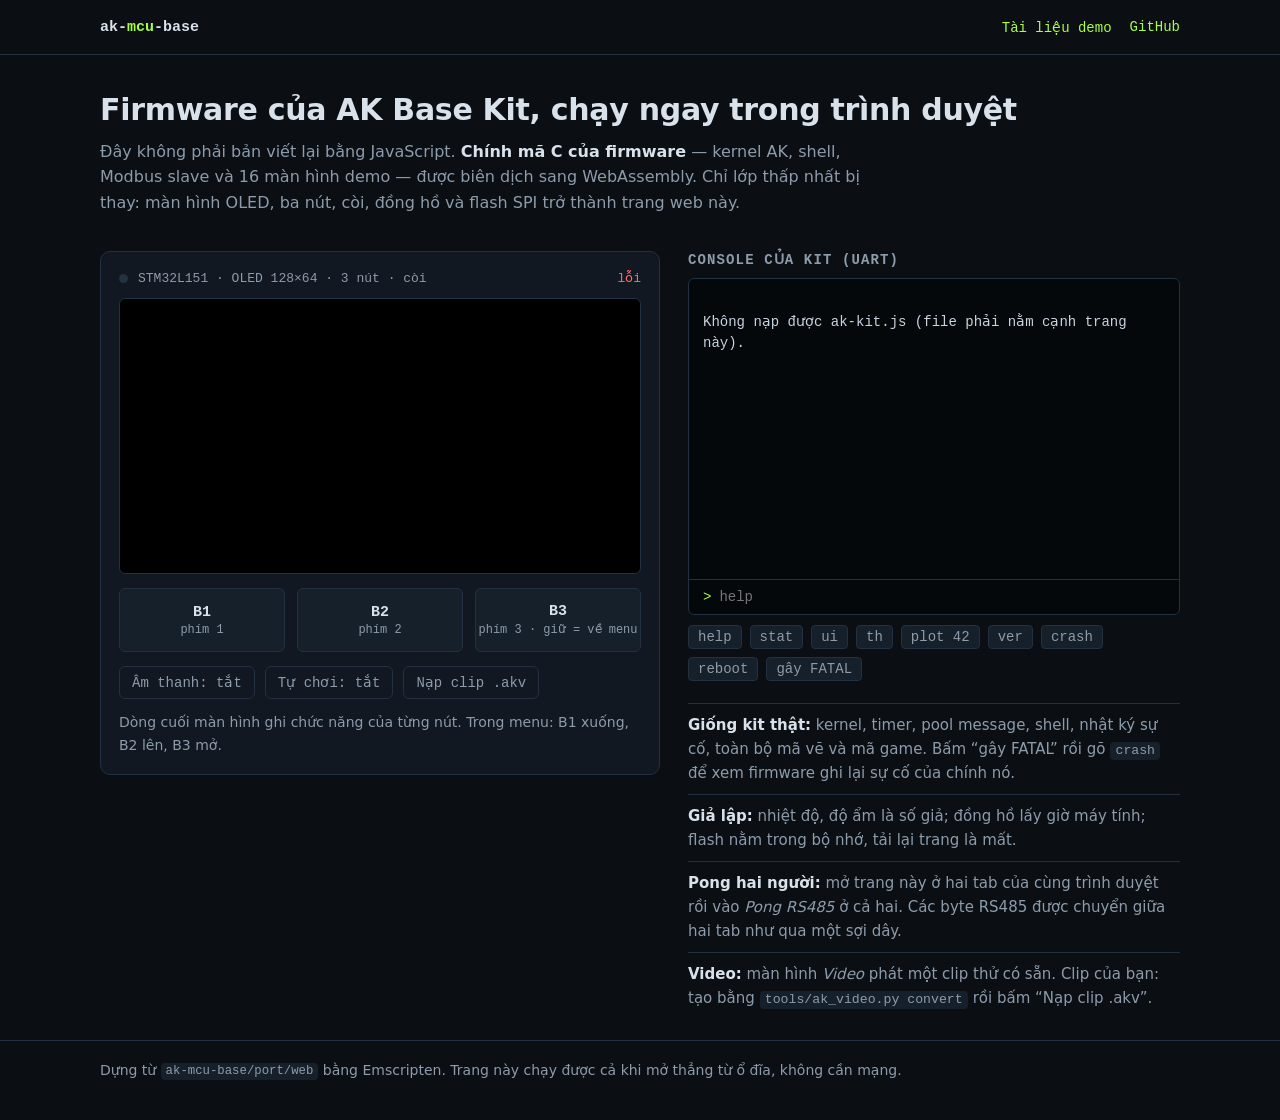
==== ak-mcu-base/port/web/index.html @ 8777810d "ak-mcu-base: bản chạy trên trình duyệt, máy hiện sóng mini, tổng kết 06/10 - port/web: firmware (ker" ====
<!DOCTYPE html>
<html lang="vi">
<head>
<meta charset="utf-8">
<meta name="viewport" content="width=device-width, initial-scale=1">
<title>AK Base Kit — chạy firmware ngay trên trình duyệt</title>
<meta name="description" content="Firmware ak-mcu-base (kernel AK, shell, bộ demo 16 màn hình) biên dịch sang WebAssembly, chạy trong trình duyệt.">
<style>
:root {
  --bg: #0b0f14;
  --surface: #111821;
  --surface-2: #16202b;
  --line: #223041;
  --text: #d9e1ea;
  --muted: #8d9bab;
  --accent: #a8ff3e;
  --accent-dim: rgba(168, 255, 62, 0.12);
  --pixel: #e8f5f5;
  --mono: ui-monospace, "Cascadia Mono", Consolas, SFMono-Regular, Menlo, monospace;
  --sans: system-ui, -apple-system, "Segoe UI", sans-serif;
  --radius: 6px;
}
* { box-sizing: border-box; }
body { margin: 0; background: var(--bg); color: var(--text); font: 16px/1.6 var(--sans); }
a { color: var(--accent); text-decoration: none; }
a:hover { text-decoration: underline; }
code, kbd { font-family: var(--mono); font-size: 0.88em; background: var(--surface-2); padding: 0.1em 0.4em; border-radius: 4px; }
kbd { border: 1px solid var(--line); }
.wrap { max-width: 1120px; margin: 0 auto; padding: 0 20px; }

nav { border-bottom: 1px solid var(--line); }
nav .wrap { display: flex; align-items: center; gap: 20px; height: 54px; }
nav .brand { font: 700 15px var(--mono); color: var(--text); }
nav .brand span { color: var(--accent); }
nav .links { margin-left: auto; display: flex; gap: 18px; font: 500 14px var(--mono); }

header { padding: 36px 0 8px; }
h1 { font: 700 30px/1.25 var(--sans); margin: 0 0 10px; letter-spacing: -0.01em; }
header p { margin: 0; color: var(--muted); max-width: 760px; }
header p strong { color: var(--text); font-weight: 600; }

main { display: grid; grid-template-columns: minmax(0, 560px) minmax(0, 1fr); gap: 28px; padding: 28px 0 20px; align-items: start; }
@media (max-width: 960px) { main { grid-template-columns: 1fr; } }

/* ---------- the kit ---------- */
.kit { background: var(--surface); border: 1px solid var(--line); border-radius: 10px; padding: 18px; }
.kit-top { display: flex; align-items: center; gap: 10px; font: 500 13px var(--mono); color: var(--muted); margin-bottom: 12px; }
.led { width: 9px; height: 9px; border-radius: 50%; background: #24313f; }
.led.on { background: var(--accent); box-shadow: 0 0 8px var(--accent); }
.kit-top .state { margin-left: auto; }
.screen { background: #000; border: 1px solid var(--line); border-radius: var(--radius); padding: 14px; }
canvas { display: block; width: 100%; height: auto; image-rendering: pixelated; image-rendering: crisp-edges; }
.buttons { display: grid; grid-template-columns: repeat(3, 1fr); gap: 12px; margin-top: 14px; }
.buttons button {
  font: 600 15px var(--mono); color: var(--text); background: var(--surface-2);
  border: 1px solid var(--line); border-radius: var(--radius); padding: 14px 0; cursor: pointer;
  touch-action: none; user-select: none; -webkit-user-select: none;
}
.buttons button small { display: block; font-weight: 400; font-size: 12px; color: var(--muted); margin-top: 2px; }
.buttons button.down, .buttons button:active { background: var(--accent-dim); border-color: var(--accent); color: var(--accent); }
.buttons button:focus-visible, .opts button:focus-visible, #cmd:focus-visible { outline: 2px solid var(--accent); outline-offset: 2px; }
.opts { display: flex; flex-wrap: wrap; gap: 10px; margin-top: 14px; }
.opts button, .opts label.file {
  font: 500 14px var(--mono); color: var(--muted); background: transparent;
  border: 1px solid var(--line); border-radius: var(--radius); padding: 7px 12px; cursor: pointer;
}
.opts button[aria-pressed="true"] { color: var(--accent); border-color: var(--accent); background: var(--accent-dim); }
.opts input[type=file] { display: none; }
.hint { color: var(--muted); font-size: 14px; margin: 12px 0 0; }

/* ---------- console ---------- */
.side h2 { font: 600 14px var(--mono); color: var(--muted); text-transform: uppercase; letter-spacing: 0.08em; margin: 0 0 10px; }
.term { background: #05080b; border: 1px solid var(--line); border-radius: var(--radius); }
#out { margin: 0; padding: 12px 14px; height: 300px; overflow-y: auto; font: 14px/1.5 var(--mono); color: #c7d3df; white-space: pre-wrap; word-break: break-word; }
.term form { display: flex; border-top: 1px solid var(--line); }
.term form span { padding: 9px 0 9px 14px; font: 14px var(--mono); color: var(--accent); }
#cmd { flex: 1; min-width: 0; background: transparent; border: 0; color: var(--text); font: 14px var(--mono); padding: 9px 12px 9px 8px; }
.chips { display: flex; flex-wrap: wrap; gap: 8px; margin: 10px 0 0; }
.chips button { font: 14px var(--mono); color: var(--muted); background: var(--surface-2); border: 1px solid var(--line); border-radius: 4px; padding: 3px 9px; cursor: pointer; }
.chips button:hover { color: var(--accent); border-color: var(--accent); }

.notes { margin: 22px 0 0; padding: 0; list-style: none; font-size: 15px; }
.notes li { padding: 9px 0; border-top: 1px solid var(--line); color: var(--muted); }
.notes li b { color: var(--text); font-weight: 600; }
footer { border-top: 1px solid var(--line); padding: 18px 0 40px; color: var(--muted); font-size: 14px; }
.error { color: #ff6b6b; }
</style>
</head>
<body>

<nav>
  <div class="wrap">
    <a class="brand" href="../">ak-<span>mcu</span>-base</a>
    <div class="links">
      <a href="https://github.com/hohoanganh/ak-base-kit-pio/blob/main/ak-mcu-base/docs/demo-kit.md">Tài liệu demo</a>
      <a href="https://github.com/hohoanganh/ak-base-kit-pio">GitHub</a>
    </div>
  </div>
</nav>

<div class="wrap">
  <header>
    <h1>Firmware của AK Base Kit, chạy ngay trong trình duyệt</h1>
    <p>Đây không phải bản viết lại bằng JavaScript. <strong>Chính mã C của firmware</strong> — kernel AK, shell,
    Modbus slave và 16 màn hình demo — được biên dịch sang WebAssembly. Chỉ lớp thấp nhất bị thay: màn hình OLED,
    ba nút, còi, đồng hồ và flash SPI trở thành trang web này.</p>
  </header>

  <main>
    <section class="kit" aria-label="AK Base Kit">
      <div class="kit-top">
        <span class="led" id="led" title="LED nhịp tim của firmware"></span>
        <span>STM32L151 · OLED 128×64 · 3 nút · còi</span>
        <span class="state" id="state">đang nạp…</span>
      </div>
      <div class="screen"><canvas id="lcd" width="128" height="64" aria-label="Màn hình của kit"></canvas></div>
      <div class="buttons">
        <button type="button" data-btn="1">B1<small>phím 1</small></button>
        <button type="button" data-btn="2">B2<small>phím 2</small></button>
        <button type="button" data-btn="4">B3<small>phím 3 · giữ = về menu</small></button>
      </div>
      <div class="opts">
        <button type="button" id="sound" aria-pressed="false">Âm thanh: tắt</button>
        <button type="button" id="auto" aria-pressed="false">Tự chơi: tắt</button>
        <label class="file">Nạp clip .akv<input type="file" id="clip" accept=".akv"></label>
      </div>
      <p class="hint">Dòng cuối màn hình ghi chức năng của từng nút. Trong menu: B1 xuống, B2 lên, B3 mở.</p>
    </section>

    <section class="side">
      <h2>Console của kit (UART)</h2>
      <div class="term">
        <pre id="out" aria-live="off"></pre>
        <form id="form" autocomplete="off">
          <span>&gt;</span>
          <input id="cmd" type="text" spellcheck="false" autocapitalize="off" aria-label="Lệnh shell" placeholder="help">
        </form>
      </div>
      <div class="chips" id="chips">
        <button type="button">help</button><button type="button">stat</button><button type="button">ui</button>
        <button type="button">th</button><button type="button">plot 42</button><button type="button">ver</button><button type="button">crash</button>
        <button type="button">reboot</button><button type="button" data-own="1">gây FATAL</button>
      </div>

      <ul class="notes">
        <li><b>Giống kit thật:</b> kernel, timer, pool message, shell, nhật ký sự cố, toàn bộ mã vẽ và mã game.
          Bấm “gây FATAL” rồi gõ <code>crash</code> để xem firmware ghi lại sự cố của chính nó.</li>
        <li><b>Giả lập:</b> nhiệt độ, độ ẩm là số giả; đồng hồ lấy giờ máy tính; flash nằm trong bộ nhớ, tải lại trang là mất.</li>
        <li><b>Pong hai người:</b> mở trang này ở hai tab của cùng trình duyệt rồi vào <em>Pong RS485</em> ở cả hai.
          Các byte RS485 được chuyển giữa hai tab như qua một sợi dây.</li>
        <li><b>Video:</b> màn hình <em>Video</em> phát một clip thử có sẵn. Clip của bạn: tạo bằng
          <code>tools/ak_video.py convert</code> rồi bấm “Nạp clip .akv”.</li>
      </ul>
    </section>
  </main>
</div>

<footer>
  <div class="wrap">Dựng từ <code>ak-mcu-base/port/web</code> bằng Emscripten. Trang này chạy được cả khi mở thẳng từ ổ đĩa, không cần mạng.</div>
</footer>

<script src="ak-kit.js"></script>
<script>
(function () {
  "use strict";
  var W = 128, H = 64, TICK_MS = 10;
  var out = document.getElementById("out");
  var state = document.getElementById("state");
  var canvas = document.getElementById("lcd");
  var ctx = canvas.getContext("2d");
  var image = ctx.createImageData(W, H);
  var kit = null, panel = 0, io = 0;
  var mask = 0, last = 0, lastPanel = new Uint8Array(W * 8);
  var audio = null, osc = null, gain = null, soundOn = false, lastHz = -1;
  var wire = ("BroadcastChannel" in window) ? new BroadcastChannel("ak-kit-rs485") : null;
  var pendingRx = [], timer = 0;

  function fail(msg) {
    state.textContent = "lỗi";
    state.className = "state error";
    out.textContent += "\n" + msg + "\n";
  }

  if (typeof AkKit !== "function") {
    fail("Không nạp được ak-kit.js (file phải nằm cạnh trang này).");
    return;
  }

  function print(text) {
    var stick = out.scrollTop + out.clientHeight >= out.scrollHeight - 4;
    out.textContent += text;
    if (out.textContent.length > 20000) {
      out.textContent = out.textContent.slice(-15000);
    }
    if (stick) {
      out.scrollTop = out.scrollHeight;
    }
  }

  function send(line) {
    var bytes = new TextEncoder().encode(line + "\r");
    kit.HEAPU8.set(bytes.subarray(0, 4096), io);
    kit._web_console_in(Math.min(bytes.length, 4096));
  }

  function draw() {
    var mem = kit.HEAPU8, changed = false, i;
    for (i = 0; i < W * 8; i++) {
      if (mem[panel + i] !== lastPanel[i]) { changed = true; break; }
    }
    if (!changed) { return; }
    lastPanel.set(mem.subarray(panel, panel + W * 8));
    for (var y = 0; y < H; y++) {
      var row = (y >> 3) * W, bit = 1 << (y & 7);
      for (var x = 0; x < W; x++) {
        var on = lastPanel[row + x] & bit, p = (y * W + x) * 4;
        image.data[p] = on ? 232 : 0;
        image.data[p + 1] = on ? 245 : 0;
        image.data[p + 2] = on ? 245 : 0;
        image.data[p + 3] = 255;
      }
    }
    ctx.putImageData(image, 0, 0);
  }

  function buzzer() {
    var hz = kit._web_buzzer();
    if (hz === lastHz || !soundOn || !audio) { return; }
    lastHz = hz;
    if (hz >= 20) {
      osc.frequency.setValueAtTime(hz, audio.currentTime);
      gain.gain.setValueAtTime(0.04, audio.currentTime);
    } else {
      gain.gain.setValueAtTime(0, audio.currentTime);
    }
  }

  function tick() {
    var now = performance.now();
    var dt = Math.min(200, Math.max(0, Math.round(now - last)));
    var n;
    if (dt < 1) { return; }
    last += dt;
    if (now - last > 400) { last = now; }       /* the tab slept: do not replay the gap */
    while (pendingRx.length) {
      var chunk = pendingRx.shift();
      kit.HEAPU8.set(chunk.subarray(0, 4096), io);
      kit._web_rs485_in(Math.min(chunk.length, 4096));
    }
    kit._web_buttons(mask);
    try {
      kit._web_tick(dt);
    } catch (err) {
      clearInterval(timer);
      fail("Firmware dừng vì lỗi WebAssembly: " + err + ". Tải lại trang để chạy lại.");
      return;
    }
    n = kit._web_console_out();
    if (n) { print(new TextDecoder().decode(kit.HEAPU8.subarray(io, io + n)).replace(/\r/g, "")); }
    n = kit._web_rs485_out();
    if (n && wire) { wire.postMessage(kit.HEAPU8.slice(io, io + n)); }
    draw();
    buzzer();
    document.getElementById("led").className = kit._web_led() ? "led on" : "led";
    setToggle("auto", "Tự chơi", !!kit._web_autoplay_state());
  }

  function setToggle(id, label, on) {
    var b = document.getElementById(id);
    if ((b.getAttribute("aria-pressed") === "true") !== on) {
      b.setAttribute("aria-pressed", on ? "true" : "false");
      b.textContent = label + ": " + (on ? "bật" : "tắt");
    }
  }

  /* ---- buttons: pointer and keyboard both just set the mask the firmware polls ---- */
  var MIN_PRESS_MS = 70, downAt = {};
  function press(bit, down, late) {
    /* the firmware debounces its buttons: a tap shorter than that would be lost */
    if (down) {
      downAt[bit] = performance.now();
    } else if (!late && performance.now() - (downAt[bit] || 0) < MIN_PRESS_MS) {
      setTimeout(function () { press(bit, false, true); }, MIN_PRESS_MS);
      return;
    }
    mask = down ? (mask | bit) : (mask & ~bit);
    var b = document.querySelector('.buttons button[data-btn="' + bit + '"]');
    if (b) { b.classList.toggle("down", down); }
  }
  Array.prototype.forEach.call(document.querySelectorAll(".buttons button"), function (b) {
    var bit = parseInt(b.getAttribute("data-btn"), 10);
    b.addEventListener("pointerdown", function (e) { e.preventDefault(); b.setPointerCapture(e.pointerId); press(bit, true); });
    b.addEventListener("pointerup", function () { press(bit, false); });
    b.addEventListener("pointercancel", function () { press(bit, false); });
    b.addEventListener("keydown", function (e) { if (e.key === " " || e.key === "Enter") { e.preventDefault(); press(bit, true); } });
    b.addEventListener("keyup", function (e) { if (e.key === " " || e.key === "Enter") { press(bit, false); } });
  });
  var keys = { "1": 1, "2": 2, "3": 4 };
  document.addEventListener("keydown", function (e) {
    if (e.target === document.getElementById("cmd") || e.repeat || e.ctrlKey || e.metaKey || e.altKey) { return; }
    if (keys[e.key]) { press(keys[e.key], true); e.preventDefault(); }
  });
  document.addEventListener("keyup", function (e) {
    if (keys[e.key]) { press(keys[e.key], false); }
  });
  window.addEventListener("blur", function () { press(1, false); press(2, false); press(4, false); });

  /* ---- options ---- */
  document.getElementById("sound").addEventListener("click", function () {
    soundOn = !soundOn;
    if (soundOn && !audio) {
      var AC = window.AudioContext || window.webkitAudioContext;
      if (!AC) { soundOn = false; return; }
      audio = new AC();
      osc = audio.createOscillator();
      gain = audio.createGain();
      osc.type = "square";
      gain.gain.value = 0;
      osc.connect(gain);
      gain.connect(audio.destination);
      osc.start();
    }
    if (audio) {
      if (soundOn) { audio.resume(); } else { gain.gain.setValueAtTime(0, audio.currentTime); }
    }
    lastHz = -1;
    setToggle("sound", "Âm thanh", soundOn);
  });
  document.getElementById("auto").addEventListener("click", function () {
    if (kit) { kit._web_autoplay(kit._web_autoplay_state() ? 0 : 1); }
  });
  document.getElementById("clip").addEventListener("change", function (e) {
    var f = e.target.files[0];
    if (!f || !kit) { return; }
    f.arrayBuffer().then(function (buf) {
      var data = new Uint8Array(buf), size = kit._web_store_size();
      if (data.length < 16 || String.fromCharCode(data[0], data[1], data[2], data[3]) !== "AKV1") {
        print("\n[web] " + f.name + " không phải file .akv\n");
      } else if (data.length > size) {
        print("\n[web] clip " + data.length + " byte, kho chỉ chứa " + size + " byte\n");
      } else {
        kit.HEAPU8.set(data, kit._web_store());
        print("\n[web] đã nạp " + f.name + " (" + data.length + " byte). Mở lại màn hình Video để phát.\n");
      }
    });
    e.target.value = "";
  });

  /* ---- console ---- */
  document.getElementById("form").addEventListener("submit", function (e) {
    var input = document.getElementById("cmd");
    e.preventDefault();
    if (kit) { send(input.value); }
    input.value = "";
  });
  document.getElementById("chips").addEventListener("click", function (e) {
    if (e.target.tagName !== "BUTTON" || !kit) { return; }
    if (e.target.getAttribute("data-own")) { kit._web_test_fatal(); } else { send(e.target.textContent); }
  });

  if (wire) {
    wire.onmessage = function (e) { pendingRx.push(new Uint8Array(e.data)); };
  }

  AkKit().then(function (m) {
    kit = m;
    panel = kit._web_panel();
    io = kit._web_io();
    last = performance.now();
    state.textContent = "đang chạy";
    window.akKit = kit;
    timer = setInterval(tick, TICK_MS);
  }).catch(function (err) {
    fail("Không khởi động được WebAssembly: " + err);
  });
}());
</script>
</body>
</html>
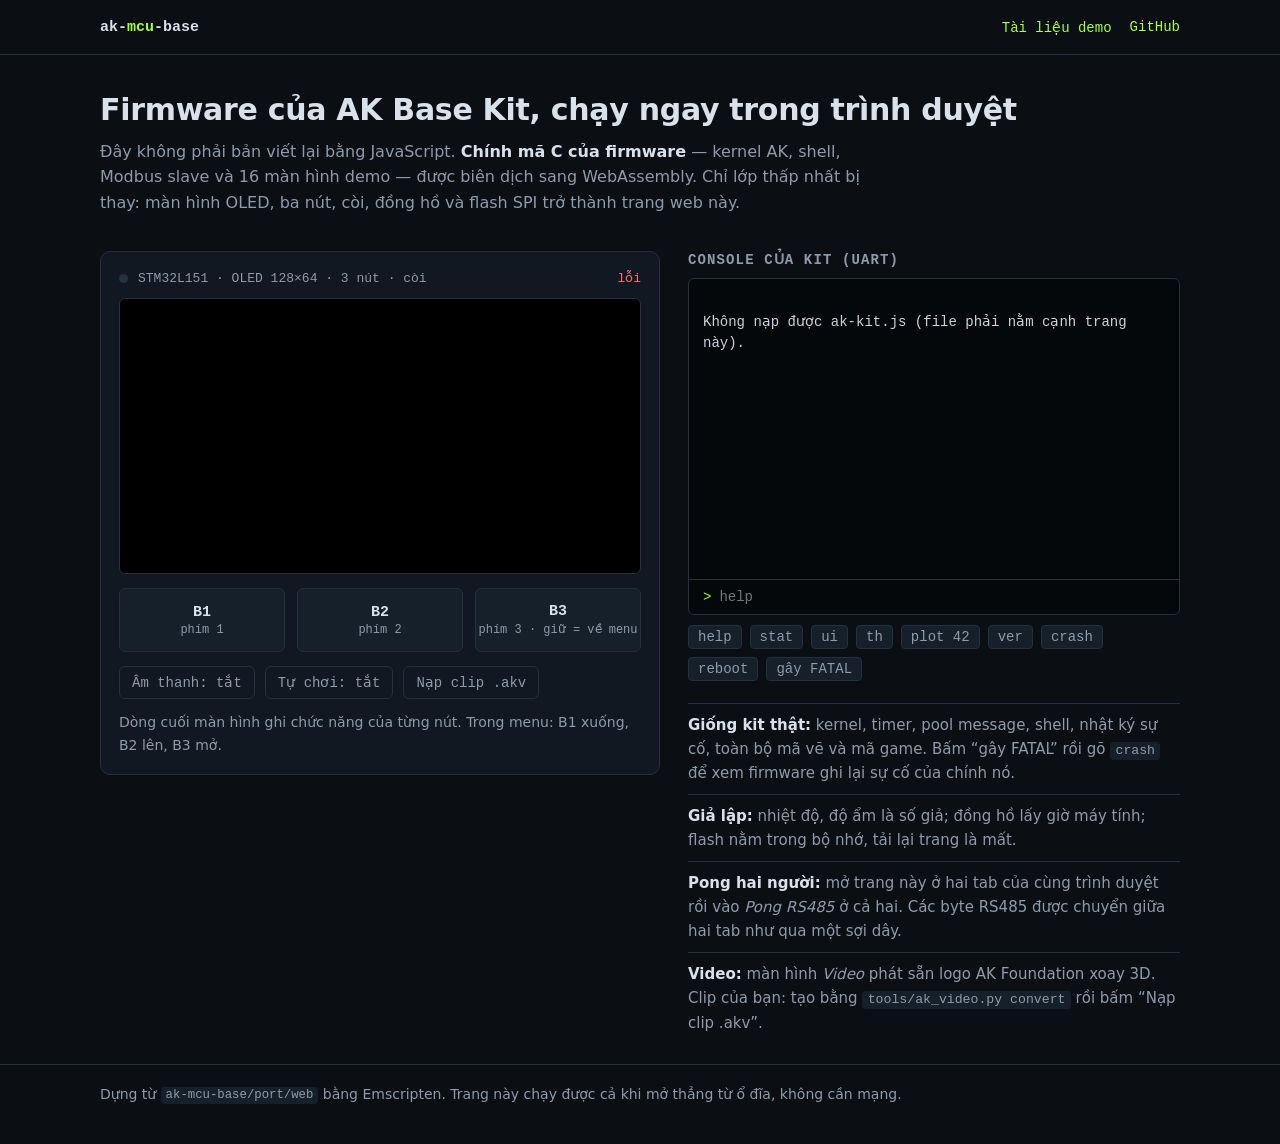
==== commit eccc704f: "ak-mcu-base: clip mẫu là logo AK Foundation xoay 3D, tools/spin_clip.py - tools/spin_clip.py: ảnh lo" ====
--- a/ak-mcu-base/port/web/index.html
+++ b/ak-mcu-base/port/web/index.html
@@ -148,7 +148,7 @@
         <li><b>Giả lập:</b> nhiệt độ, độ ẩm là số giả; đồng hồ lấy giờ máy tính; flash nằm trong bộ nhớ, tải lại trang là mất.</li>
         <li><b>Pong hai người:</b> mở trang này ở hai tab của cùng trình duyệt rồi vào <em>Pong RS485</em> ở cả hai.
           Các byte RS485 được chuyển giữa hai tab như qua một sợi dây.</li>
-        <li><b>Video:</b> màn hình <em>Video</em> phát một clip thử có sẵn. Clip của bạn: tạo bằng
+        <li><b>Video:</b> màn hình <em>Video</em> phát sẵn logo AK Foundation xoay 3D. Clip của bạn: tạo bằng
           <code>tools/ak_video.py convert</code> rồi bấm “Nạp clip .akv”.</li>
       </ul>
     </section>
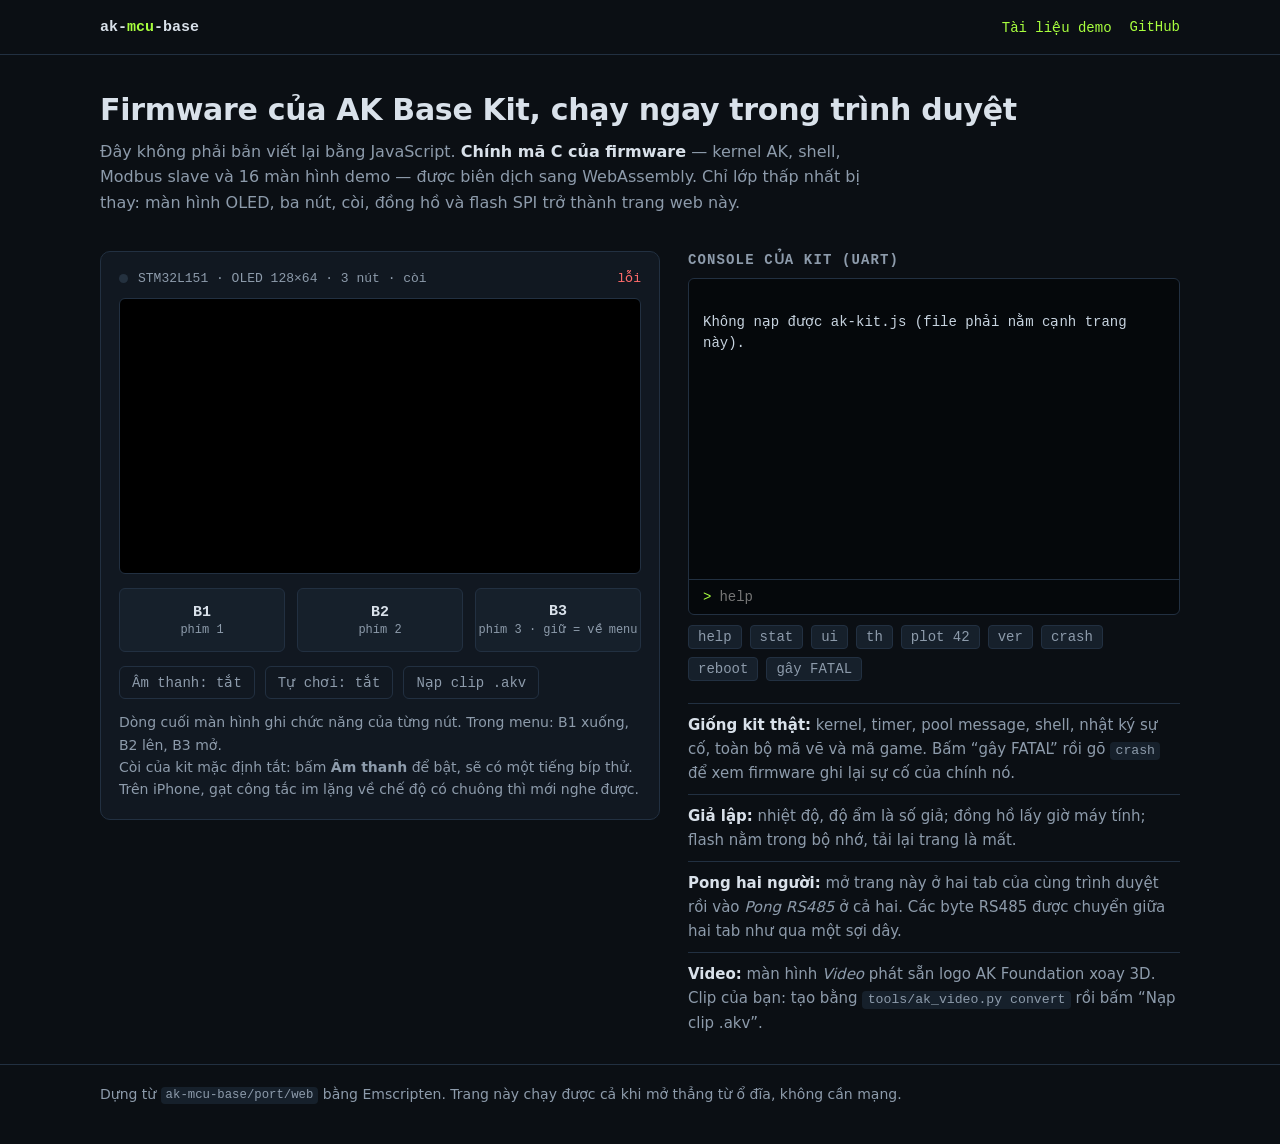
==== commit d501fa0f: "play: âm thanh to hơn, bíp thử khi bật, đánh thức audio trên điện thoại Co-Authored-By: Claude Opus " ====
--- a/ak-mcu-base/port/web/index.html
+++ b/ak-mcu-base/port/web/index.html
@@ -120,11 +120,13 @@
         <button type="button" data-btn="4">B3<small>phím 3 · giữ = về menu</small></button>
       </div>
       <div class="opts">
-        <button type="button" id="sound" aria-pressed="false">Âm thanh: tắt</button>
+        <button type="button" id="sound" aria-pressed="false" title="Bật để nghe còi của kit; khi bật sẽ có một tiếng bíp thử">Âm thanh: tắt</button>
         <button type="button" id="auto" aria-pressed="false">Tự chơi: tắt</button>
         <label class="file">Nạp clip .akv<input type="file" id="clip" accept=".akv"></label>
       </div>
-      <p class="hint">Dòng cuối màn hình ghi chức năng của từng nút. Trong menu: B1 xuống, B2 lên, B3 mở.</p>
+      <p class="hint">Dòng cuối màn hình ghi chức năng của từng nút. Trong menu: B1 xuống, B2 lên, B3 mở.<br>
+      Còi của kit mặc định tắt: bấm <b>Âm thanh</b> để bật, sẽ có một tiếng bíp thử. Trên iPhone, gạt công tắc im lặng
+      về chế độ có chuông thì mới nghe được.</p>
     </section>
 
     <section class="side">
@@ -171,7 +173,8 @@
   var image = ctx.createImageData(W, H);
   var kit = null, panel = 0, io = 0;
   var mask = 0, last = 0, lastPanel = new Uint8Array(W * 8);
-  var audio = null, osc = null, gain = null, soundOn = false, lastHz = -1;
+  var audio = null, osc = null, gain = null, soundOn = false, lastHz = -1, testUntil = 0;
+  var VOLUME = 0.2;
   var wire = ("BroadcastChannel" in window) ? new BroadcastChannel("ak-kit-rs485") : null;
   var pendingRx = [], timer = 0;
 
@@ -225,11 +228,12 @@
 
   function buzzer() {
     var hz = kit._web_buzzer();
+    if (performance.now() < testUntil) { return; }      /* the test beep is sounding */
     if (hz === lastHz || !soundOn || !audio) { return; }
     lastHz = hz;
     if (hz >= 20) {
       osc.frequency.setValueAtTime(hz, audio.currentTime);
-      gain.gain.setValueAtTime(0.04, audio.currentTime);
+      gain.gain.setValueAtTime(VOLUME, audio.currentTime);
     } else {
       gain.gain.setValueAtTime(0, audio.currentTime);
     }
@@ -276,6 +280,7 @@
   /* ---- buttons: pointer and keyboard both just set the mask the firmware polls ---- */
   var MIN_PRESS_MS = 70, downAt = {};
   function press(bit, down, late) {
+    if (down && soundOn && audio && audio.state !== "running") { audio.resume(); }
     /* the firmware debounces its buttons: a tap shorter than that would be lost */
     if (down) {
       downAt[bit] = performance.now();
@@ -321,7 +326,18 @@
       osc.start();
     }
     if (audio) {
-      if (soundOn) { audio.resume(); } else { gain.gain.setValueAtTime(0, audio.currentTime); }
+      if (soundOn) {
+        /* a short beep right away: the listener knows at once whether sound gets through
+         * (phone volume, silent switch) without having to find a screen that makes noise */
+        audio.resume();
+        osc.frequency.setValueAtTime(1760, audio.currentTime);
+        gain.gain.setValueAtTime(VOLUME, audio.currentTime);
+        gain.gain.setValueAtTime(0, audio.currentTime + 0.15);
+        testUntil = performance.now() + 200;
+      } else {
+        gain.gain.cancelScheduledValues(audio.currentTime);
+        gain.gain.setValueAtTime(0, audio.currentTime);
+      }
     }
     lastHz = -1;
     setToggle("sound", "Âm thanh", soundOn);
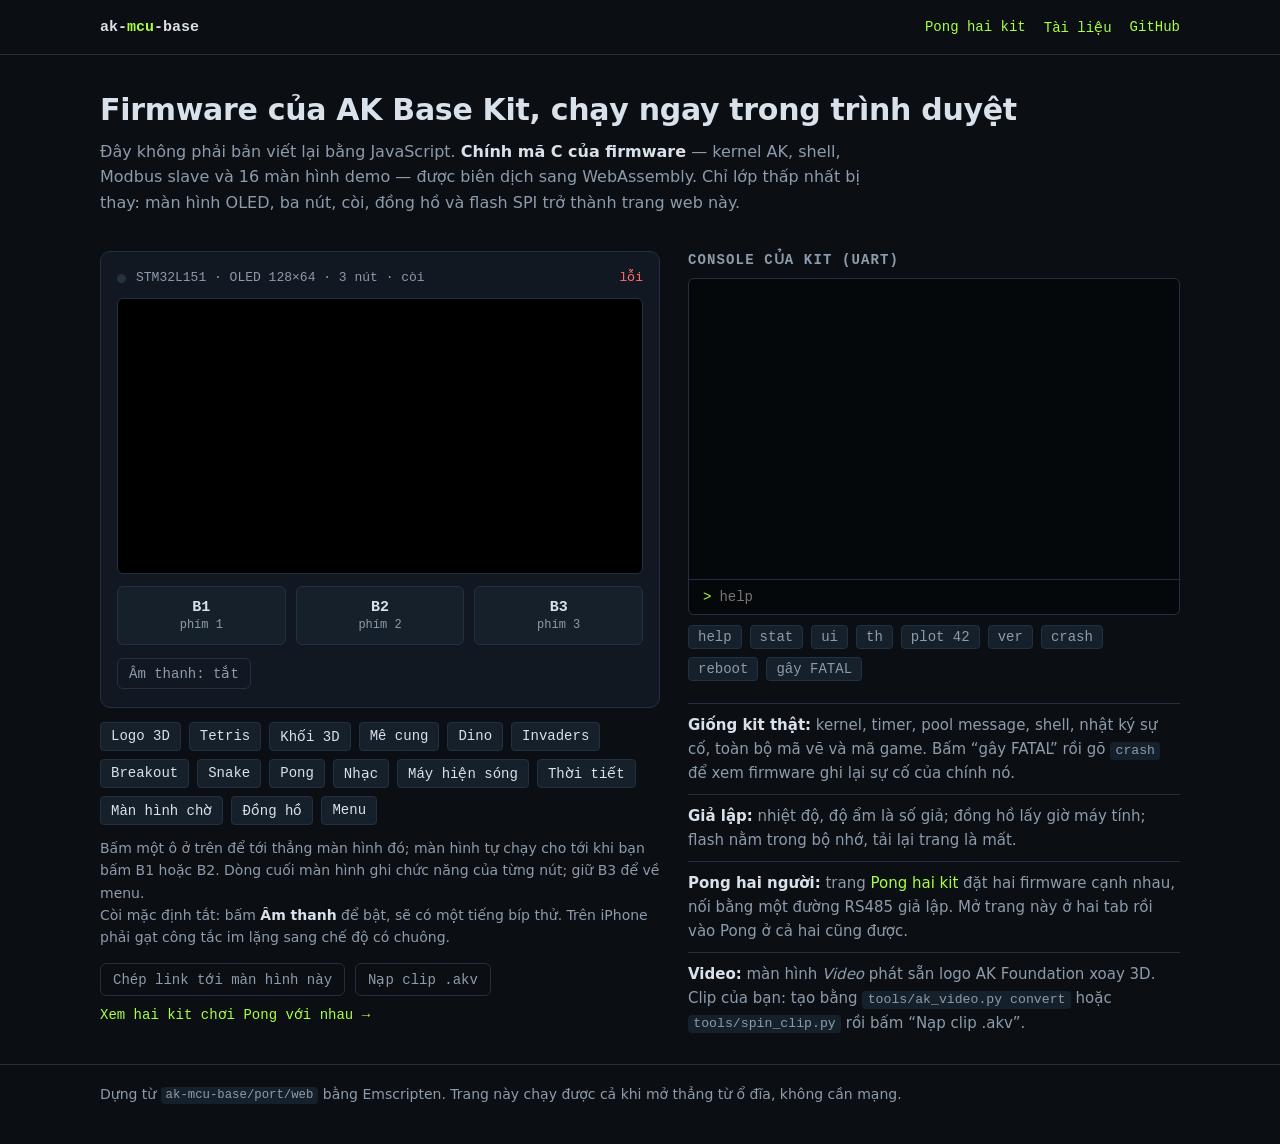
==== commit 02fd353c: "Trang chạy thử sống ngay khi mở, hai kit chơi Pong, README mới, bản tiếng Anh - demo: lệnh shell "ui" ====
--- a/ak-mcu-base/port/web/index.html
+++ b/ak-mcu-base/port/web/index.html
@@ -5,86 +5,11 @@
 <meta name="viewport" content="width=device-width, initial-scale=1">
 <title>AK Base Kit — chạy firmware ngay trên trình duyệt</title>
 <meta name="description" content="Firmware ak-mcu-base (kernel AK, shell, bộ demo 16 màn hình) biên dịch sang WebAssembly, chạy trong trình duyệt.">
-<style>
-:root {
-  --bg: #0b0f14;
-  --surface: #111821;
-  --surface-2: #16202b;
-  --line: #223041;
-  --text: #d9e1ea;
-  --muted: #8d9bab;
-  --accent: #a8ff3e;
-  --accent-dim: rgba(168, 255, 62, 0.12);
-  --pixel: #e8f5f5;
-  --mono: ui-monospace, "Cascadia Mono", Consolas, SFMono-Regular, Menlo, monospace;
-  --sans: system-ui, -apple-system, "Segoe UI", sans-serif;
-  --radius: 6px;
-}
-* { box-sizing: border-box; }
-body { margin: 0; background: var(--bg); color: var(--text); font: 16px/1.6 var(--sans); }
-a { color: var(--accent); text-decoration: none; }
-a:hover { text-decoration: underline; }
-code, kbd { font-family: var(--mono); font-size: 0.88em; background: var(--surface-2); padding: 0.1em 0.4em; border-radius: 4px; }
-kbd { border: 1px solid var(--line); }
-.wrap { max-width: 1120px; margin: 0 auto; padding: 0 20px; }
-
-nav { border-bottom: 1px solid var(--line); }
-nav .wrap { display: flex; align-items: center; gap: 20px; height: 54px; }
-nav .brand { font: 700 15px var(--mono); color: var(--text); }
-nav .brand span { color: var(--accent); }
-nav .links { margin-left: auto; display: flex; gap: 18px; font: 500 14px var(--mono); }
-
-header { padding: 36px 0 8px; }
-h1 { font: 700 30px/1.25 var(--sans); margin: 0 0 10px; letter-spacing: -0.01em; }
-header p { margin: 0; color: var(--muted); max-width: 760px; }
-header p strong { color: var(--text); font-weight: 600; }
-
-main { display: grid; grid-template-columns: minmax(0, 560px) minmax(0, 1fr); gap: 28px; padding: 28px 0 20px; align-items: start; }
-@media (max-width: 960px) { main { grid-template-columns: 1fr; } }
-
-/* ---------- the kit ---------- */
-.kit { background: var(--surface); border: 1px solid var(--line); border-radius: 10px; padding: 18px; }
-.kit-top { display: flex; align-items: center; gap: 10px; font: 500 13px var(--mono); color: var(--muted); margin-bottom: 12px; }
-.led { width: 9px; height: 9px; border-radius: 50%; background: #24313f; }
-.led.on { background: var(--accent); box-shadow: 0 0 8px var(--accent); }
-.kit-top .state { margin-left: auto; }
-.screen { background: #000; border: 1px solid var(--line); border-radius: var(--radius); padding: 14px; }
-canvas { display: block; width: 100%; height: auto; image-rendering: pixelated; image-rendering: crisp-edges; }
-.buttons { display: grid; grid-template-columns: repeat(3, 1fr); gap: 12px; margin-top: 14px; }
-.buttons button {
-  font: 600 15px var(--mono); color: var(--text); background: var(--surface-2);
-  border: 1px solid var(--line); border-radius: var(--radius); padding: 14px 0; cursor: pointer;
-  touch-action: none; user-select: none; -webkit-user-select: none;
-}
-.buttons button small { display: block; font-weight: 400; font-size: 12px; color: var(--muted); margin-top: 2px; }
-.buttons button.down, .buttons button:active { background: var(--accent-dim); border-color: var(--accent); color: var(--accent); }
-.buttons button:focus-visible, .opts button:focus-visible, #cmd:focus-visible { outline: 2px solid var(--accent); outline-offset: 2px; }
-.opts { display: flex; flex-wrap: wrap; gap: 10px; margin-top: 14px; }
-.opts button, .opts label.file {
-  font: 500 14px var(--mono); color: var(--muted); background: transparent;
-  border: 1px solid var(--line); border-radius: var(--radius); padding: 7px 12px; cursor: pointer;
-}
-.opts button[aria-pressed="true"] { color: var(--accent); border-color: var(--accent); background: var(--accent-dim); }
-.opts input[type=file] { display: none; }
-.hint { color: var(--muted); font-size: 14px; margin: 12px 0 0; }
-
-/* ---------- console ---------- */
-.side h2 { font: 600 14px var(--mono); color: var(--muted); text-transform: uppercase; letter-spacing: 0.08em; margin: 0 0 10px; }
-.term { background: #05080b; border: 1px solid var(--line); border-radius: var(--radius); }
-#out { margin: 0; padding: 12px 14px; height: 300px; overflow-y: auto; font: 14px/1.5 var(--mono); color: #c7d3df; white-space: pre-wrap; word-break: break-word; }
-.term form { display: flex; border-top: 1px solid var(--line); }
-.term form span { padding: 9px 0 9px 14px; font: 14px var(--mono); color: var(--accent); }
-#cmd { flex: 1; min-width: 0; background: transparent; border: 0; color: var(--text); font: 14px var(--mono); padding: 9px 12px 9px 8px; }
-.chips { display: flex; flex-wrap: wrap; gap: 8px; margin: 10px 0 0; }
-.chips button { font: 14px var(--mono); color: var(--muted); background: var(--surface-2); border: 1px solid var(--line); border-radius: 4px; padding: 3px 9px; cursor: pointer; }
-.chips button:hover { color: var(--accent); border-color: var(--accent); }
-
-.notes { margin: 22px 0 0; padding: 0; list-style: none; font-size: 15px; }
-.notes li { padding: 9px 0; border-top: 1px solid var(--line); color: var(--muted); }
-.notes li b { color: var(--text); font-weight: 600; }
-footer { border-top: 1px solid var(--line); padding: 18px 0 40px; color: var(--muted); font-size: 14px; }
-.error { color: #ff6b6b; }
-</style>
+<meta property="og:title" content="AK Base Kit — firmware chạy ngay trên trình duyệt">
+<meta property="og:description" content="Chính mã C của firmware STM32, biên dịch sang WebAssembly: Tetris, 3D, mê cung, Pong qua RS485, shell.">
+<meta property="og:image" content="https://hohoanganh.github.io/ak-base-kit-pio/play/social.png">
+<meta name="twitter:card" content="summary_large_image">
+<link rel="stylesheet" href="page.css">
 </head>
 <body>
 
@@ -92,7 +17,8 @@
   <div class="wrap">
     <a class="brand" href="../">ak-<span>mcu</span>-base</a>
     <div class="links">
-      <a href="https://github.com/hohoanganh/ak-base-kit-pio/blob/main/ak-mcu-base/docs/demo-kit.md">Tài liệu demo</a>
+      <a href="pong.html">Pong hai kit</a>
+      <a href="https://github.com/hohoanganh/ak-base-kit-pio/blob/main/ak-mcu-base/docs/demo-kit.md">Tài liệu</a>
       <a href="https://github.com/hohoanganh/ak-base-kit-pio">GitHub</a>
     </div>
   </div>
@@ -107,26 +33,34 @@
   </header>
 
   <main>
-    <section class="kit" aria-label="AK Base Kit">
-      <div class="kit-top">
-        <span class="led" id="led" title="LED nhịp tim của firmware"></span>
-        <span>STM32L151 · OLED 128×64 · 3 nút · còi</span>
-        <span class="state" id="state">đang nạp…</span>
+    <section aria-label="AK Base Kit">
+      <div id="kit"></div>
+      <div class="shortcuts" id="shortcuts" aria-label="Mở thẳng một màn hình">
+        <button type="button" data-open="video">Logo 3D</button>
+        <button type="button" data-open="tetris">Tetris</button>
+        <button type="button" data-open="3d">Khối 3D</button>
+        <button type="button" data-open="maze">Mê cung</button>
+        <button type="button" data-open="dino">Dino</button>
+        <button type="button" data-open="invaders">Invaders</button>
+        <button type="button" data-open="breakout">Breakout</button>
+        <button type="button" data-open="snake">Snake</button>
+        <button type="button" data-open="pong">Pong</button>
+        <button type="button" data-open="jukebox">Nhạc</button>
+        <button type="button" data-open="scope">Máy hiện sóng</button>
+        <button type="button" data-open="weather">Thời tiết</button>
+        <button type="button" data-open="saver">Màn hình chờ</button>
+        <button type="button" data-open="clock">Đồng hồ</button>
+        <button type="button" data-open="menu">Menu</button>
       </div>
-      <div class="screen"><canvas id="lcd" width="128" height="64" aria-label="Màn hình của kit"></canvas></div>
-      <div class="buttons">
-        <button type="button" data-btn="1">B1<small>phím 1</small></button>
-        <button type="button" data-btn="2">B2<small>phím 2</small></button>
-        <button type="button" data-btn="4">B3<small>phím 3 · giữ = về menu</small></button>
+      <p class="hint">Bấm một ô ở trên để tới thẳng màn hình đó; màn hình tự chạy cho tới khi bạn bấm B1 hoặc B2.
+        Dòng cuối màn hình ghi chức năng của từng nút; giữ B3 để về menu.<br>
+        Còi mặc định tắt: bấm <b>Âm thanh</b> để bật, sẽ có một tiếng bíp thử. Trên iPhone phải gạt công tắc im lặng
+        sang chế độ có chuông.</p>
+      <div class="opts">
+        <button type="button" id="share">Chép link tới màn hình này</button>
+        <label class="file">Nạp clip .akv<input type="file" id="clip" accept=".akv"></label>
+        <a class="btn-link" href="pong.html">Xem hai kit chơi Pong với nhau →</a>
       </div>
-      <div class="opts">
-        <button type="button" id="sound" aria-pressed="false" title="Bật để nghe còi của kit; khi bật sẽ có một tiếng bíp thử">Âm thanh: tắt</button>
-        <button type="button" id="auto" aria-pressed="false">Tự chơi: tắt</button>
-        <label class="file">Nạp clip .akv<input type="file" id="clip" accept=".akv"></label>
-      </div>
-      <p class="hint">Dòng cuối màn hình ghi chức năng của từng nút. Trong menu: B1 xuống, B2 lên, B3 mở.<br>
-      Còi của kit mặc định tắt: bấm <b>Âm thanh</b> để bật, sẽ có một tiếng bíp thử. Trên iPhone, gạt công tắc im lặng
-      về chế độ có chuông thì mới nghe được.</p>
     </section>
 
     <section class="side">
@@ -140,18 +74,19 @@
       </div>
       <div class="chips" id="chips">
         <button type="button">help</button><button type="button">stat</button><button type="button">ui</button>
-        <button type="button">th</button><button type="button">plot 42</button><button type="button">ver</button><button type="button">crash</button>
-        <button type="button">reboot</button><button type="button" data-own="1">gây FATAL</button>
+        <button type="button">th</button><button type="button">plot 42</button><button type="button">ver</button>
+        <button type="button">crash</button><button type="button">reboot</button>
+        <button type="button" data-own="1">gây FATAL</button>
       </div>
 
       <ul class="notes">
         <li><b>Giống kit thật:</b> kernel, timer, pool message, shell, nhật ký sự cố, toàn bộ mã vẽ và mã game.
           Bấm “gây FATAL” rồi gõ <code>crash</code> để xem firmware ghi lại sự cố của chính nó.</li>
         <li><b>Giả lập:</b> nhiệt độ, độ ẩm là số giả; đồng hồ lấy giờ máy tính; flash nằm trong bộ nhớ, tải lại trang là mất.</li>
-        <li><b>Pong hai người:</b> mở trang này ở hai tab của cùng trình duyệt rồi vào <em>Pong RS485</em> ở cả hai.
-          Các byte RS485 được chuyển giữa hai tab như qua một sợi dây.</li>
+        <li><b>Pong hai người:</b> trang <a href="pong.html">Pong hai kit</a> đặt hai firmware cạnh nhau, nối bằng một
+          đường RS485 giả lập. Mở trang này ở hai tab rồi vào Pong ở cả hai cũng được.</li>
         <li><b>Video:</b> màn hình <em>Video</em> phát sẵn logo AK Foundation xoay 3D. Clip của bạn: tạo bằng
-          <code>tools/ak_video.py convert</code> rồi bấm “Nạp clip .akv”.</li>
+          <code>tools/ak_video.py convert</code> hoặc <code>tools/spin_clip.py</code> rồi bấm “Nạp clip .akv”.</li>
       </ul>
     </section>
   </main>
@@ -162,233 +97,84 @@
 </footer>
 
 <script src="ak-kit.js"></script>
+<script src="kit-ui.js"></script>
 <script>
 (function () {
   "use strict";
-  var W = 128, H = 64, TICK_MS = 10;
   var out = document.getElementById("out");
-  var state = document.getElementById("state");
-  var canvas = document.getElementById("lcd");
-  var ctx = canvas.getContext("2d");
-  var image = ctx.createImageData(W, H);
-  var kit = null, panel = 0, io = 0;
-  var mask = 0, last = 0, lastPanel = new Uint8Array(W * 8);
-  var audio = null, osc = null, gain = null, soundOn = false, lastHz = -1, testUntil = 0;
-  var VOLUME = 0.2;
+  var params = new URLSearchParams(location.search);
+  var current = "";
   var wire = ("BroadcastChannel" in window) ? new BroadcastChannel("ak-kit-rs485") : null;
-  var pendingRx = [], timer = 0;
-
-  function fail(msg) {
-    state.textContent = "lỗi";
-    state.className = "state error";
-    out.textContent += "\n" + msg + "\n";
-  }
-
-  if (typeof AkKit !== "function") {
-    fail("Không nạp được ak-kit.js (file phải nằm cạnh trang này).");
-    return;
-  }
+  /* the first seconds of a visit: the best-looking screens, one after the other */
+  var TOUR = [["video", 7000], ["3d", 6000], ["maze", 8000], ["tetris", 9000], ["dino", 7000],
+              ["scope", 6000], ["invaders", 8000], ["saver", 7000]];
 
   function print(text) {
     var stick = out.scrollTop + out.clientHeight >= out.scrollHeight - 4;
     out.textContent += text;
-    if (out.textContent.length > 20000) {
-      out.textContent = out.textContent.slice(-15000);
-    }
-    if (stick) {
-      out.scrollTop = out.scrollHeight;
-    }
+    if (out.textContent.length > 20000) { out.textContent = out.textContent.slice(-15000); }
+    if (stick) { out.scrollTop = out.scrollHeight; }
   }
 
-  function send(line) {
-    var bytes = new TextEncoder().encode(line + "\r");
-    kit.HEAPU8.set(bytes.subarray(0, 4096), io);
-    kit._web_console_in(Math.min(bytes.length, 4096));
-  }
+  AkKitUI.create(document.getElementById("kit")).then(function (kit) {
+    window.akKit = kit;
+    kit.onConsole = print;
+    if (wire) {
+      kit.onRs485 = function (bytes) { wire.postMessage(bytes); };
+      wire.onmessage = function (e) { kit.rs485In(new Uint8Array(e.data)); };
+    }
 
-  function draw() {
-    var mem = kit.HEAPU8, changed = false, i;
-    for (i = 0; i < W * 8; i++) {
-      if (mem[panel + i] !== lastPanel[i]) { changed = true; break; }
+    function open(name) {
+      kit.stopTour();
+      kit.autoplay(true);
+      if (kit.open(name)) { current = name; }
     }
-    if (!changed) { return; }
-    lastPanel.set(mem.subarray(panel, panel + W * 8));
-    for (var y = 0; y < H; y++) {
-      var row = (y >> 3) * W, bit = 1 << (y & 7);
-      for (var x = 0; x < W; x++) {
-        var on = lastPanel[row + x] & bit, p = (y * W + x) * 4;
-        image.data[p] = on ? 232 : 0;
-        image.data[p + 1] = on ? 245 : 0;
-        image.data[p + 2] = on ? 245 : 0;
-        image.data[p + 3] = 255;
+
+    if (params.get("screen") && kit.open(params.get("screen"))) {
+      current = params.get("screen");
+      kit.autoplay(true);
+    } else if (params.get("tour") !== "0") {
+      kit.tour(TOUR);
+    }
+
+    document.getElementById("shortcuts").addEventListener("click", function (e) {
+      if (e.target.tagName === "BUTTON") { open(e.target.getAttribute("data-open")); }
+    });
+    document.getElementById("share").addEventListener("click", function (e) {
+      var url = location.origin + location.pathname + (current ? "?screen=" + encodeURIComponent(current) : "");
+      var btn = e.target;
+      function done(ok) {
+        btn.textContent = ok ? "Đã chép: " + url.replace(/^https?:\/\//, "") : url;
+        setTimeout(function () { btn.textContent = "Chép link tới màn hình này"; }, 3500);
       }
-    }
-    ctx.putImageData(image, 0, 0);
-  }
-
-  function buzzer() {
-    var hz = kit._web_buzzer();
-    if (performance.now() < testUntil) { return; }      /* the test beep is sounding */
-    if (hz === lastHz || !soundOn || !audio) { return; }
-    lastHz = hz;
-    if (hz >= 20) {
-      osc.frequency.setValueAtTime(hz, audio.currentTime);
-      gain.gain.setValueAtTime(VOLUME, audio.currentTime);
-    } else {
-      gain.gain.setValueAtTime(0, audio.currentTime);
-    }
-  }
-
-  function tick() {
-    var now = performance.now();
-    var dt = Math.min(200, Math.max(0, Math.round(now - last)));
-    var n;
-    if (dt < 1) { return; }
-    last += dt;
-    if (now - last > 400) { last = now; }       /* the tab slept: do not replay the gap */
-    while (pendingRx.length) {
-      var chunk = pendingRx.shift();
-      kit.HEAPU8.set(chunk.subarray(0, 4096), io);
-      kit._web_rs485_in(Math.min(chunk.length, 4096));
-    }
-    kit._web_buttons(mask);
-    try {
-      kit._web_tick(dt);
-    } catch (err) {
-      clearInterval(timer);
-      fail("Firmware dừng vì lỗi WebAssembly: " + err + ". Tải lại trang để chạy lại.");
-      return;
-    }
-    n = kit._web_console_out();
-    if (n) { print(new TextDecoder().decode(kit.HEAPU8.subarray(io, io + n)).replace(/\r/g, "")); }
-    n = kit._web_rs485_out();
-    if (n && wire) { wire.postMessage(kit.HEAPU8.slice(io, io + n)); }
-    draw();
-    buzzer();
-    document.getElementById("led").className = kit._web_led() ? "led on" : "led";
-    setToggle("auto", "Tự chơi", !!kit._web_autoplay_state());
-  }
-
-  function setToggle(id, label, on) {
-    var b = document.getElementById(id);
-    if ((b.getAttribute("aria-pressed") === "true") !== on) {
-      b.setAttribute("aria-pressed", on ? "true" : "false");
-      b.textContent = label + ": " + (on ? "bật" : "tắt");
-    }
-  }
-
-  /* ---- buttons: pointer and keyboard both just set the mask the firmware polls ---- */
-  var MIN_PRESS_MS = 70, downAt = {};
-  function press(bit, down, late) {
-    if (down && soundOn && audio && audio.state !== "running") { audio.resume(); }
-    /* the firmware debounces its buttons: a tap shorter than that would be lost */
-    if (down) {
-      downAt[bit] = performance.now();
-    } else if (!late && performance.now() - (downAt[bit] || 0) < MIN_PRESS_MS) {
-      setTimeout(function () { press(bit, false, true); }, MIN_PRESS_MS);
-      return;
-    }
-    mask = down ? (mask | bit) : (mask & ~bit);
-    var b = document.querySelector('.buttons button[data-btn="' + bit + '"]');
-    if (b) { b.classList.toggle("down", down); }
-  }
-  Array.prototype.forEach.call(document.querySelectorAll(".buttons button"), function (b) {
-    var bit = parseInt(b.getAttribute("data-btn"), 10);
-    b.addEventListener("pointerdown", function (e) { e.preventDefault(); b.setPointerCapture(e.pointerId); press(bit, true); });
-    b.addEventListener("pointerup", function () { press(bit, false); });
-    b.addEventListener("pointercancel", function () { press(bit, false); });
-    b.addEventListener("keydown", function (e) { if (e.key === " " || e.key === "Enter") { e.preventDefault(); press(bit, true); } });
-    b.addEventListener("keyup", function (e) { if (e.key === " " || e.key === "Enter") { press(bit, false); } });
-  });
-  var keys = { "1": 1, "2": 2, "3": 4 };
-  document.addEventListener("keydown", function (e) {
-    if (e.target === document.getElementById("cmd") || e.repeat || e.ctrlKey || e.metaKey || e.altKey) { return; }
-    if (keys[e.key]) { press(keys[e.key], true); e.preventDefault(); }
-  });
-  document.addEventListener("keyup", function (e) {
-    if (keys[e.key]) { press(keys[e.key], false); }
-  });
-  window.addEventListener("blur", function () { press(1, false); press(2, false); press(4, false); });
-
-  /* ---- options ---- */
-  document.getElementById("sound").addEventListener("click", function () {
-    soundOn = !soundOn;
-    if (soundOn && !audio) {
-      var AC = window.AudioContext || window.webkitAudioContext;
-      if (!AC) { soundOn = false; return; }
-      audio = new AC();
-      osc = audio.createOscillator();
-      gain = audio.createGain();
-      osc.type = "square";
-      gain.gain.value = 0;
-      osc.connect(gain);
-      gain.connect(audio.destination);
-      osc.start();
-    }
-    if (audio) {
-      if (soundOn) {
-        /* a short beep right away: the listener knows at once whether sound gets through
-         * (phone volume, silent switch) without having to find a screen that makes noise */
-        audio.resume();
-        osc.frequency.setValueAtTime(1760, audio.currentTime);
-        gain.gain.setValueAtTime(VOLUME, audio.currentTime);
-        gain.gain.setValueAtTime(0, audio.currentTime + 0.15);
-        testUntil = performance.now() + 200;
+      if (navigator.clipboard && navigator.clipboard.writeText) {
+        navigator.clipboard.writeText(url).then(function () { done(true); }, function () { done(false); });
       } else {
-        gain.gain.cancelScheduledValues(audio.currentTime);
-        gain.gain.setValueAtTime(0, audio.currentTime);
-      }
-    }
-    lastHz = -1;
-    setToggle("sound", "Âm thanh", soundOn);
-  });
-  document.getElementById("auto").addEventListener("click", function () {
-    if (kit) { kit._web_autoplay(kit._web_autoplay_state() ? 0 : 1); }
-  });
-  document.getElementById("clip").addEventListener("change", function (e) {
-    var f = e.target.files[0];
-    if (!f || !kit) { return; }
-    f.arrayBuffer().then(function (buf) {
-      var data = new Uint8Array(buf), size = kit._web_store_size();
-      if (data.length < 16 || String.fromCharCode(data[0], data[1], data[2], data[3]) !== "AKV1") {
-        print("\n[web] " + f.name + " không phải file .akv\n");
-      } else if (data.length > size) {
-        print("\n[web] clip " + data.length + " byte, kho chỉ chứa " + size + " byte\n");
-      } else {
-        kit.HEAPU8.set(data, kit._web_store());
-        print("\n[web] đã nạp " + f.name + " (" + data.length + " byte). Mở lại màn hình Video để phát.\n");
+        done(false);
       }
     });
-    e.target.value = "";
-  });
-
-  /* ---- console ---- */
-  document.getElementById("form").addEventListener("submit", function (e) {
-    var input = document.getElementById("cmd");
-    e.preventDefault();
-    if (kit) { send(input.value); }
-    input.value = "";
-  });
-  document.getElementById("chips").addEventListener("click", function (e) {
-    if (e.target.tagName !== "BUTTON" || !kit) { return; }
-    if (e.target.getAttribute("data-own")) { kit._web_test_fatal(); } else { send(e.target.textContent); }
-  });
-
-  if (wire) {
-    wire.onmessage = function (e) { pendingRx.push(new Uint8Array(e.data)); };
-  }
-
-  AkKit().then(function (m) {
-    kit = m;
-    panel = kit._web_panel();
-    io = kit._web_io();
-    last = performance.now();
-    state.textContent = "đang chạy";
-    window.akKit = kit;
-    timer = setInterval(tick, TICK_MS);
-  }).catch(function (err) {
-    fail("Không khởi động được WebAssembly: " + err);
-  });
+    document.getElementById("clip").addEventListener("change", function (e) {
+      var f = e.target.files[0];
+      if (!f) { return; }
+      f.arrayBuffer().then(function (buf) {
+        var problem = kit.loadClip(new Uint8Array(buf));
+        print(problem ? "\n[web] " + f.name + ": " + problem + "\n"
+                      : "\n[web] đã nạp " + f.name + " (" + buf.byteLength + " byte)\n");
+        if (!problem) { open("video"); }
+      });
+      e.target.value = "";
+    });
+    document.getElementById("form").addEventListener("submit", function (e) {
+      var input = document.getElementById("cmd");
+      e.preventDefault();
+      kit.send(input.value);
+      input.value = "";
+    });
+    document.getElementById("chips").addEventListener("click", function (e) {
+      if (e.target.tagName !== "BUTTON") { return; }
+      if (e.target.getAttribute("data-own")) { kit.testFatal(); } else { kit.send(e.target.textContent); }
+    });
+  }, function () {});
 }());
 </script>
 </body>
--- a/ak-mcu-base/port/web/page.css
+++ b/ak-mcu-base/port/web/page.css
@@ -0,0 +1,75 @@
+/* Shared by the pages in docs/play: same palette as the project page (docs/index.html). */
+:root {
+  --bg: #0b0f14;
+  --surface: #111821;
+  --surface-2: #16202b;
+  --line: #223041;
+  --text: #d9e1ea;
+  --muted: #8d9bab;
+  --accent: #a8ff3e;
+  --accent-dim: rgba(168, 255, 62, 0.12);
+  --mono: ui-monospace, "Cascadia Mono", Consolas, SFMono-Regular, Menlo, monospace;
+  --sans: system-ui, -apple-system, "Segoe UI", sans-serif;
+  --radius: 6px;
+}
+* { box-sizing: border-box; }
+body { margin: 0; background: var(--bg); color: var(--text); font: 16px/1.6 var(--sans); }
+a { color: var(--accent); text-decoration: none; }
+a:hover { text-decoration: underline; }
+code, kbd { font-family: var(--mono); font-size: 0.88em; background: var(--surface-2); padding: 0.1em 0.4em; border-radius: 4px; }
+kbd { border: 1px solid var(--line); }
+.wrap { max-width: 1120px; margin: 0 auto; padding: 0 20px; }
+
+nav { border-bottom: 1px solid var(--line); }
+nav .wrap { display: flex; align-items: center; gap: 20px; height: 54px; }
+nav .brand { font: 700 15px var(--mono); color: var(--text); white-space: nowrap; }
+nav .brand span { color: var(--accent); }
+nav .links { margin-left: auto; display: flex; gap: 18px; font: 500 14px var(--mono); white-space: nowrap; overflow-x: auto; }
+
+header { padding: 36px 0 8px; }
+h1 { font: 700 30px/1.25 var(--sans); margin: 0 0 10px; letter-spacing: -0.01em; }
+header p { margin: 0; color: var(--muted); max-width: 780px; }
+header p strong { color: var(--text); font-weight: 600; }
+
+main { display: grid; grid-template-columns: minmax(0, 560px) minmax(0, 1fr); gap: 28px; padding: 28px 0 20px; align-items: start; }
+main.pair { grid-template-columns: repeat(2, minmax(0, 1fr)); }
+@media (max-width: 960px) { main, main.pair { grid-template-columns: 1fr; } }
+
+.shortcuts { display: flex; flex-wrap: wrap; gap: 8px; margin-top: 14px; }
+.shortcuts button, .chips button {
+  font: 14px var(--mono); color: var(--text); background: var(--surface-2);
+  border: 1px solid var(--line); border-radius: 4px; padding: 5px 10px; cursor: pointer;
+}
+.chips button { color: var(--muted); padding: 3px 9px; }
+.shortcuts button:hover, .chips button:hover { color: var(--accent); border-color: var(--accent); }
+.shortcuts button:focus-visible, .chips button:focus-visible, .opts button:focus-visible, #cmd:focus-visible { outline: 2px solid var(--accent); outline-offset: 2px; }
+.hint { color: var(--muted); font-size: 14px; margin: 12px 0 0; }
+.hint b { color: var(--text); }
+.opts { display: flex; flex-wrap: wrap; align-items: center; gap: 10px; margin-top: 14px; }
+.opts button, .opts label.file {
+  font: 500 14px var(--mono); color: var(--muted); background: transparent;
+  border: 1px solid var(--line); border-radius: var(--radius); padding: 7px 12px; cursor: pointer;
+}
+.opts input[type=file] { display: none; }
+.btn-link { font: 500 14px var(--mono); }
+
+.side h2, .label { font: 600 14px var(--mono); color: var(--muted); text-transform: uppercase; letter-spacing: 0.08em; margin: 0 0 10px; }
+.term { background: #05080b; border: 1px solid var(--line); border-radius: var(--radius); }
+#out { margin: 0; padding: 12px 14px; height: 300px; overflow-y: auto; font: 14px/1.5 var(--mono); color: #c7d3df; white-space: pre-wrap; word-break: break-word; }
+.term form { display: flex; border-top: 1px solid var(--line); }
+.term form span { padding: 9px 0 9px 14px; font: 14px var(--mono); color: var(--accent); }
+#cmd { flex: 1; min-width: 0; background: transparent; border: 0; color: var(--text); font: 14px var(--mono); padding: 9px 12px 9px 8px; }
+.chips { display: flex; flex-wrap: wrap; gap: 8px; margin: 10px 0 0; }
+
+.notes { margin: 22px 0 0; padding: 0; list-style: none; font-size: 15px; }
+.notes li { padding: 9px 0; border-top: 1px solid var(--line); color: var(--muted); }
+.notes li b { color: var(--text); font-weight: 600; }
+footer { border-top: 1px solid var(--line); padding: 18px 0 40px; color: var(--muted); font-size: 14px; }
+
+/* ---------- pong.html: the wire between the two kits ---------- */
+.wire { grid-column: 1 / -1; background: var(--surface); border: 1px solid var(--line); border-radius: var(--radius); padding: 12px 16px; font: 14px/1.6 var(--mono); color: var(--muted); }
+.wire b { color: var(--accent); font-weight: 600; }
+.wire .bar { height: 6px; background: var(--surface-2); border-radius: 3px; margin-top: 8px; overflow: hidden; }
+.wire .bar i { display: block; height: 100%; width: 0; background: var(--accent); transition: width 0.1s linear; }
+.who { font: 600 14px var(--mono); color: var(--muted); margin: 0 0 8px; }
+.who b { color: var(--text); }
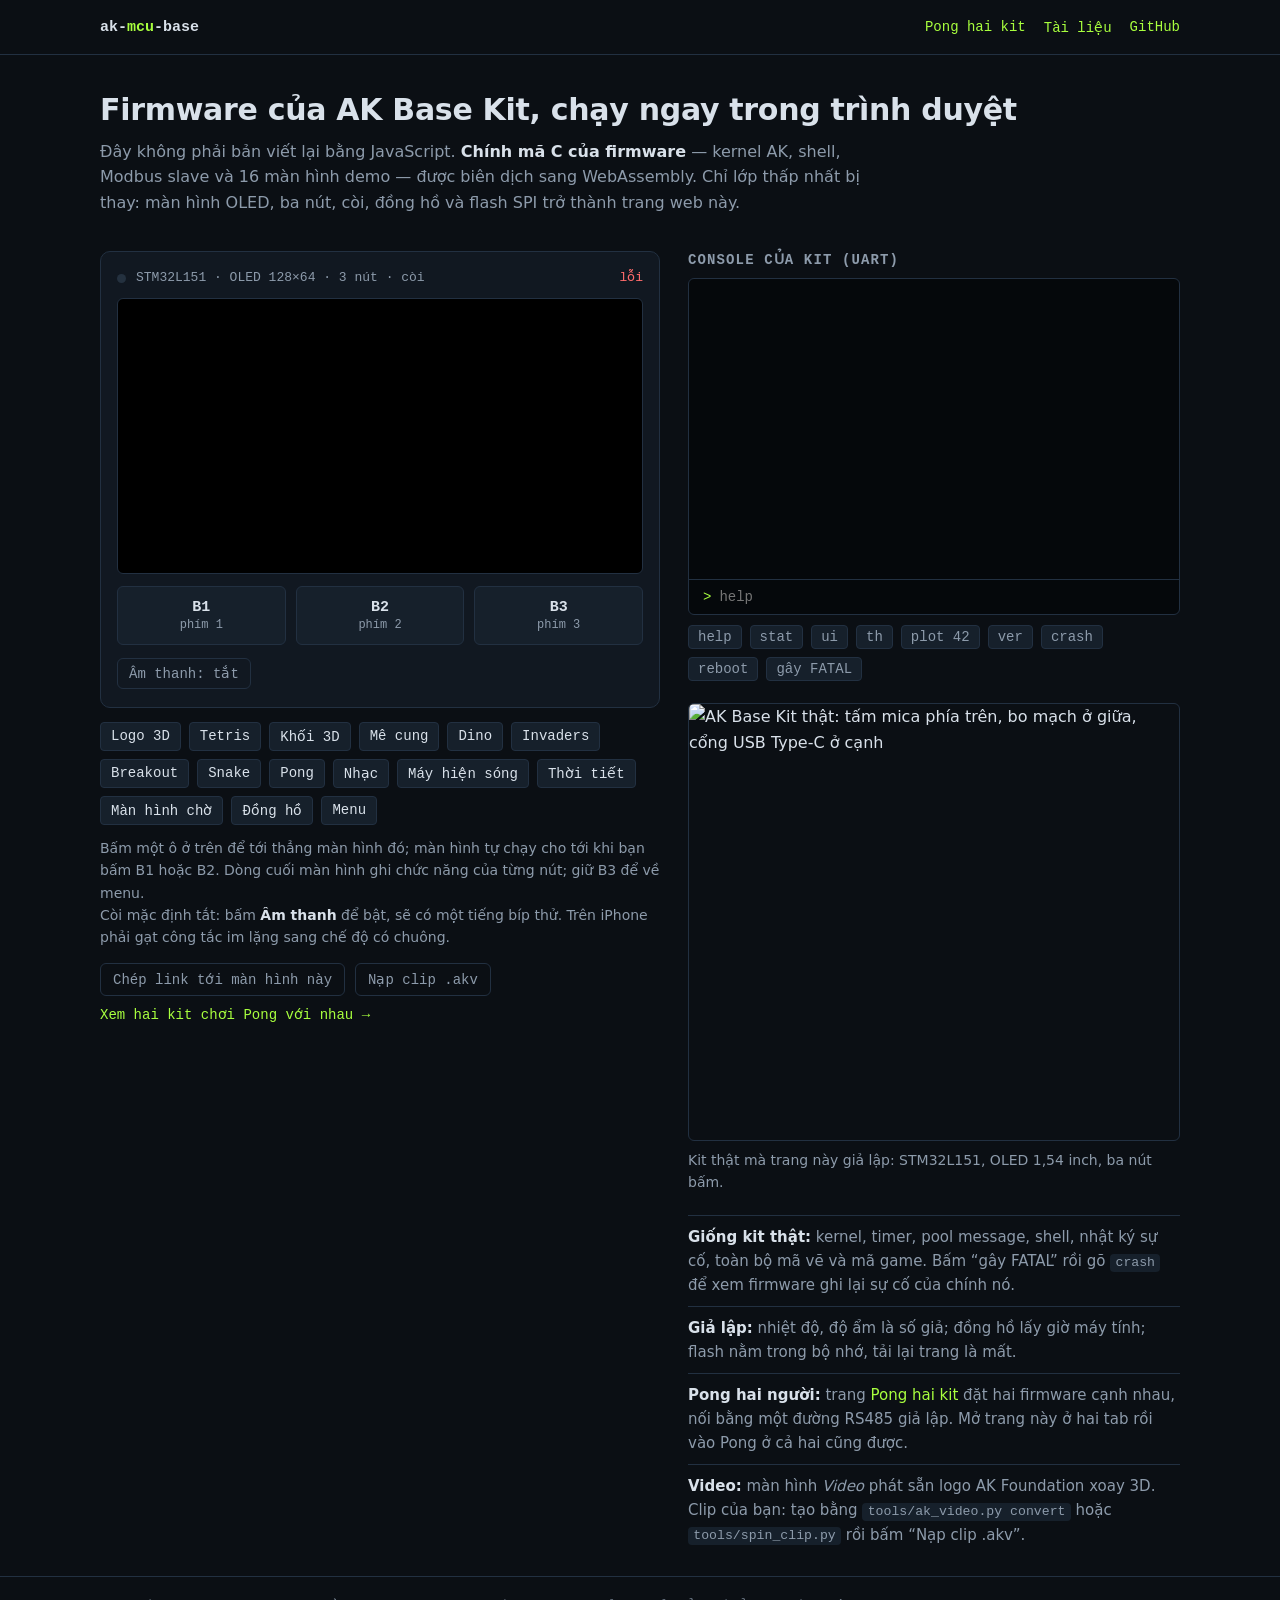
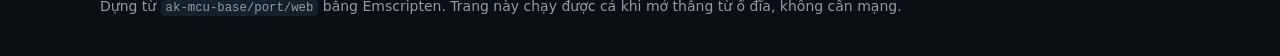
==== commit ab0018de: "docs: ảnh chụp kit thật (docs/kit) trong README, tài liệu demo và trang chạy thử Co-Authored-By: Cla" ====
--- a/ak-mcu-base/port/web/index.html
+++ b/ak-mcu-base/port/web/index.html
@@ -78,6 +78,11 @@
         <button type="button">crash</button><button type="button">reboot</button>
         <button type="button" data-own="1">gây FATAL</button>
       </div>
+
+      <figure class="photo">
+        <img src="../kit/kit-angle.jpg" alt="AK Base Kit thật: tấm mica phía trên, bo mạch ở giữa, cổng USB Type-C ở cạnh" loading="lazy" width="1200" height="1066">
+        <figcaption>Kit thật mà trang này giả lập: STM32L151, OLED 1,54 inch, ba nút bấm.</figcaption>
+      </figure>
 
       <ul class="notes">
         <li><b>Giống kit thật:</b> kernel, timer, pool message, shell, nhật ký sự cố, toàn bộ mã vẽ và mã game.
--- a/ak-mcu-base/port/web/page.css
+++ b/ak-mcu-base/port/web/page.css
@@ -61,6 +61,9 @@
 #cmd { flex: 1; min-width: 0; background: transparent; border: 0; color: var(--text); font: 14px var(--mono); padding: 9px 12px 9px 8px; }
 .chips { display: flex; flex-wrap: wrap; gap: 8px; margin: 10px 0 0; }
 
+.photo { margin: 22px 0 0; }
+.photo img { display: block; width: 100%; height: auto; border: 1px solid var(--line); border-radius: var(--radius); }
+.photo figcaption { color: var(--muted); font-size: 14px; margin-top: 8px; }
 .notes { margin: 22px 0 0; padding: 0; list-style: none; font-size: 15px; }
 .notes li { padding: 9px 0; border-top: 1px solid var(--line); color: var(--muted); }
 .notes li b { color: var(--text); font-weight: 600; }
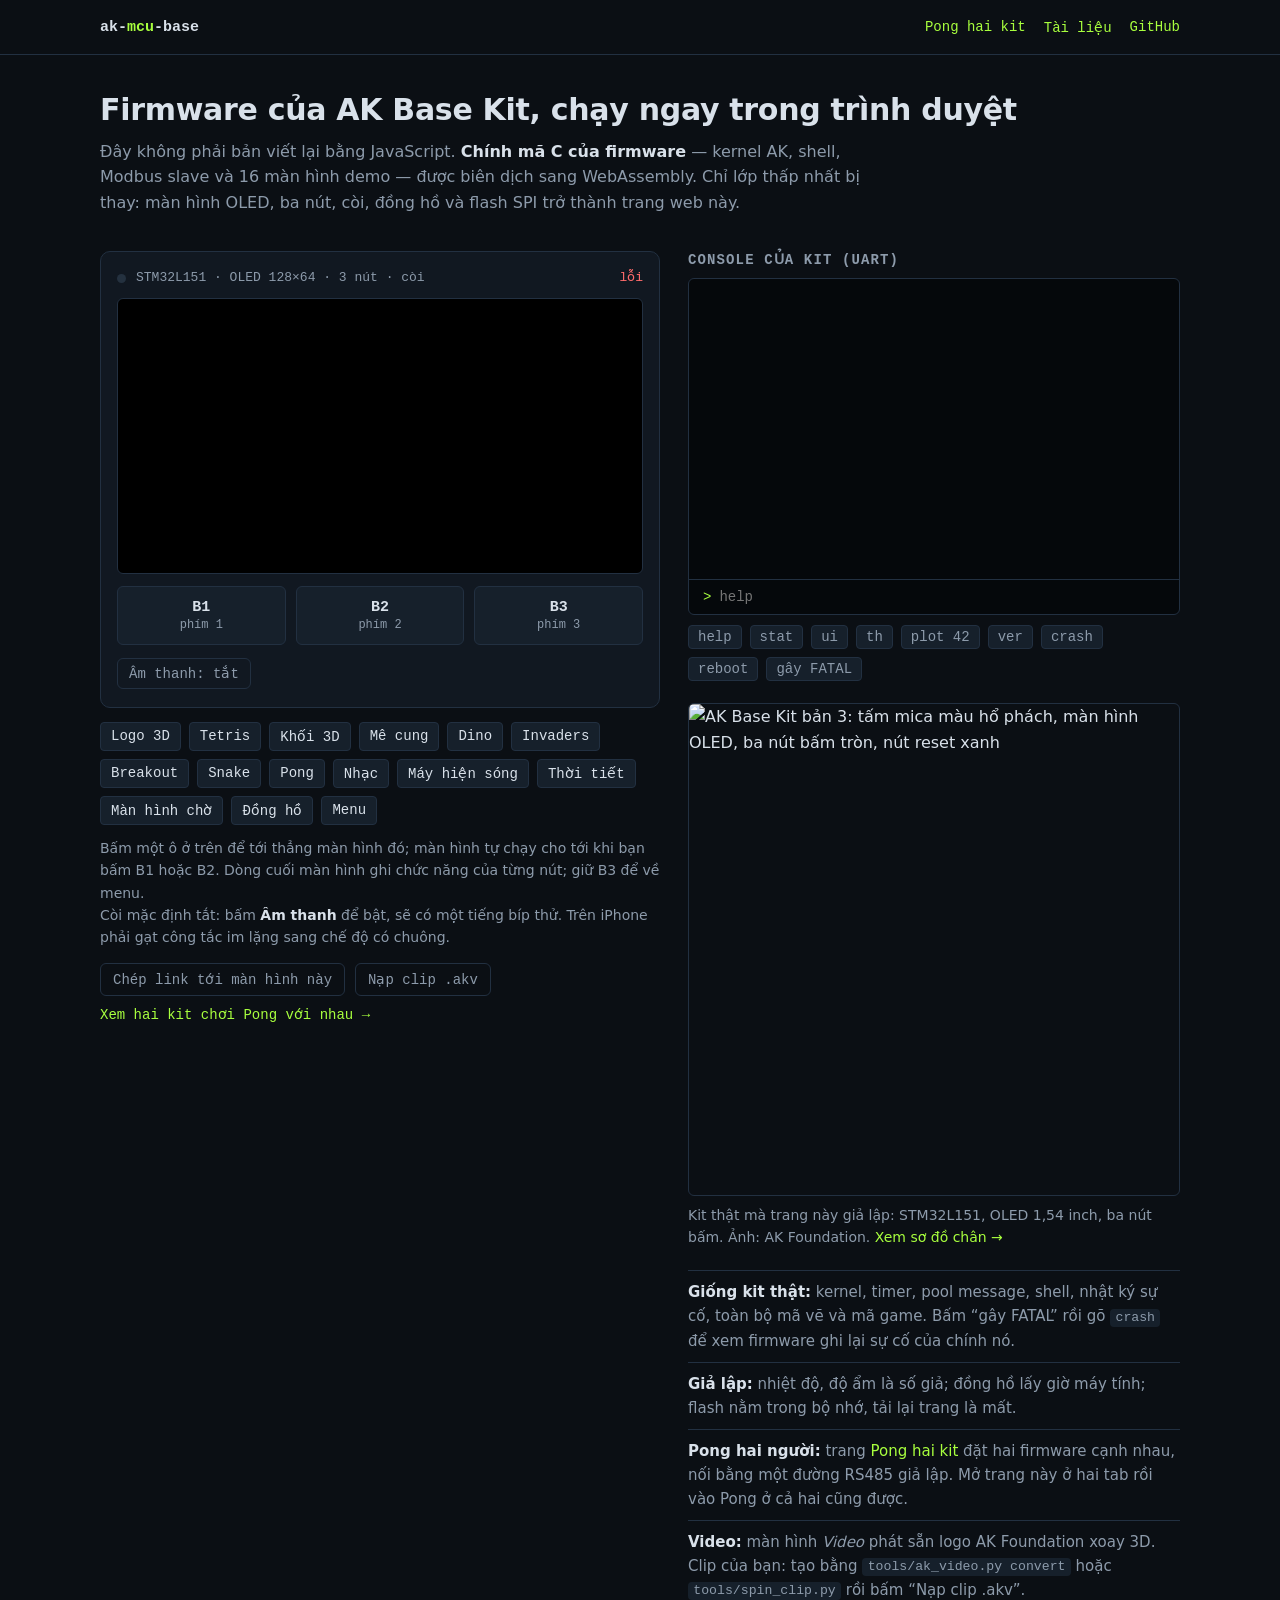
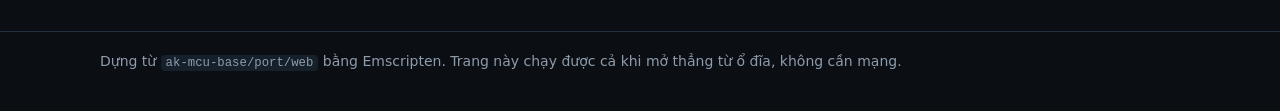
==== commit e0a2ffcf: "docs: ảnh kit của AK Foundation, sơ đồ chân STM32L151 trên kit - docs/kit: ak-base-kit-v3.jpg và boa" ====
--- a/ak-mcu-base/port/web/index.html
+++ b/ak-mcu-base/port/web/index.html
@@ -80,8 +80,9 @@
       </div>
 
       <figure class="photo">
-        <img src="../kit/kit-angle.jpg" alt="AK Base Kit thật: tấm mica phía trên, bo mạch ở giữa, cổng USB Type-C ở cạnh" loading="lazy" width="1200" height="1066">
-        <figcaption>Kit thật mà trang này giả lập: STM32L151, OLED 1,54 inch, ba nút bấm.</figcaption>
+        <img src="../kit/ak-base-kit-v3.jpg" alt="AK Base Kit bản 3: tấm mica màu hổ phách, màn hình OLED, ba nút bấm tròn, nút reset xanh" loading="lazy" width="1400" height="1401">
+        <figcaption>Kit thật mà trang này giả lập: STM32L151, OLED 1,54 inch, ba nút bấm. Ảnh: AK Foundation.
+          <a href="../kit/stm32l151-pinout.svg">Xem sơ đồ chân →</a></figcaption>
       </figure>
 
       <ul class="notes">
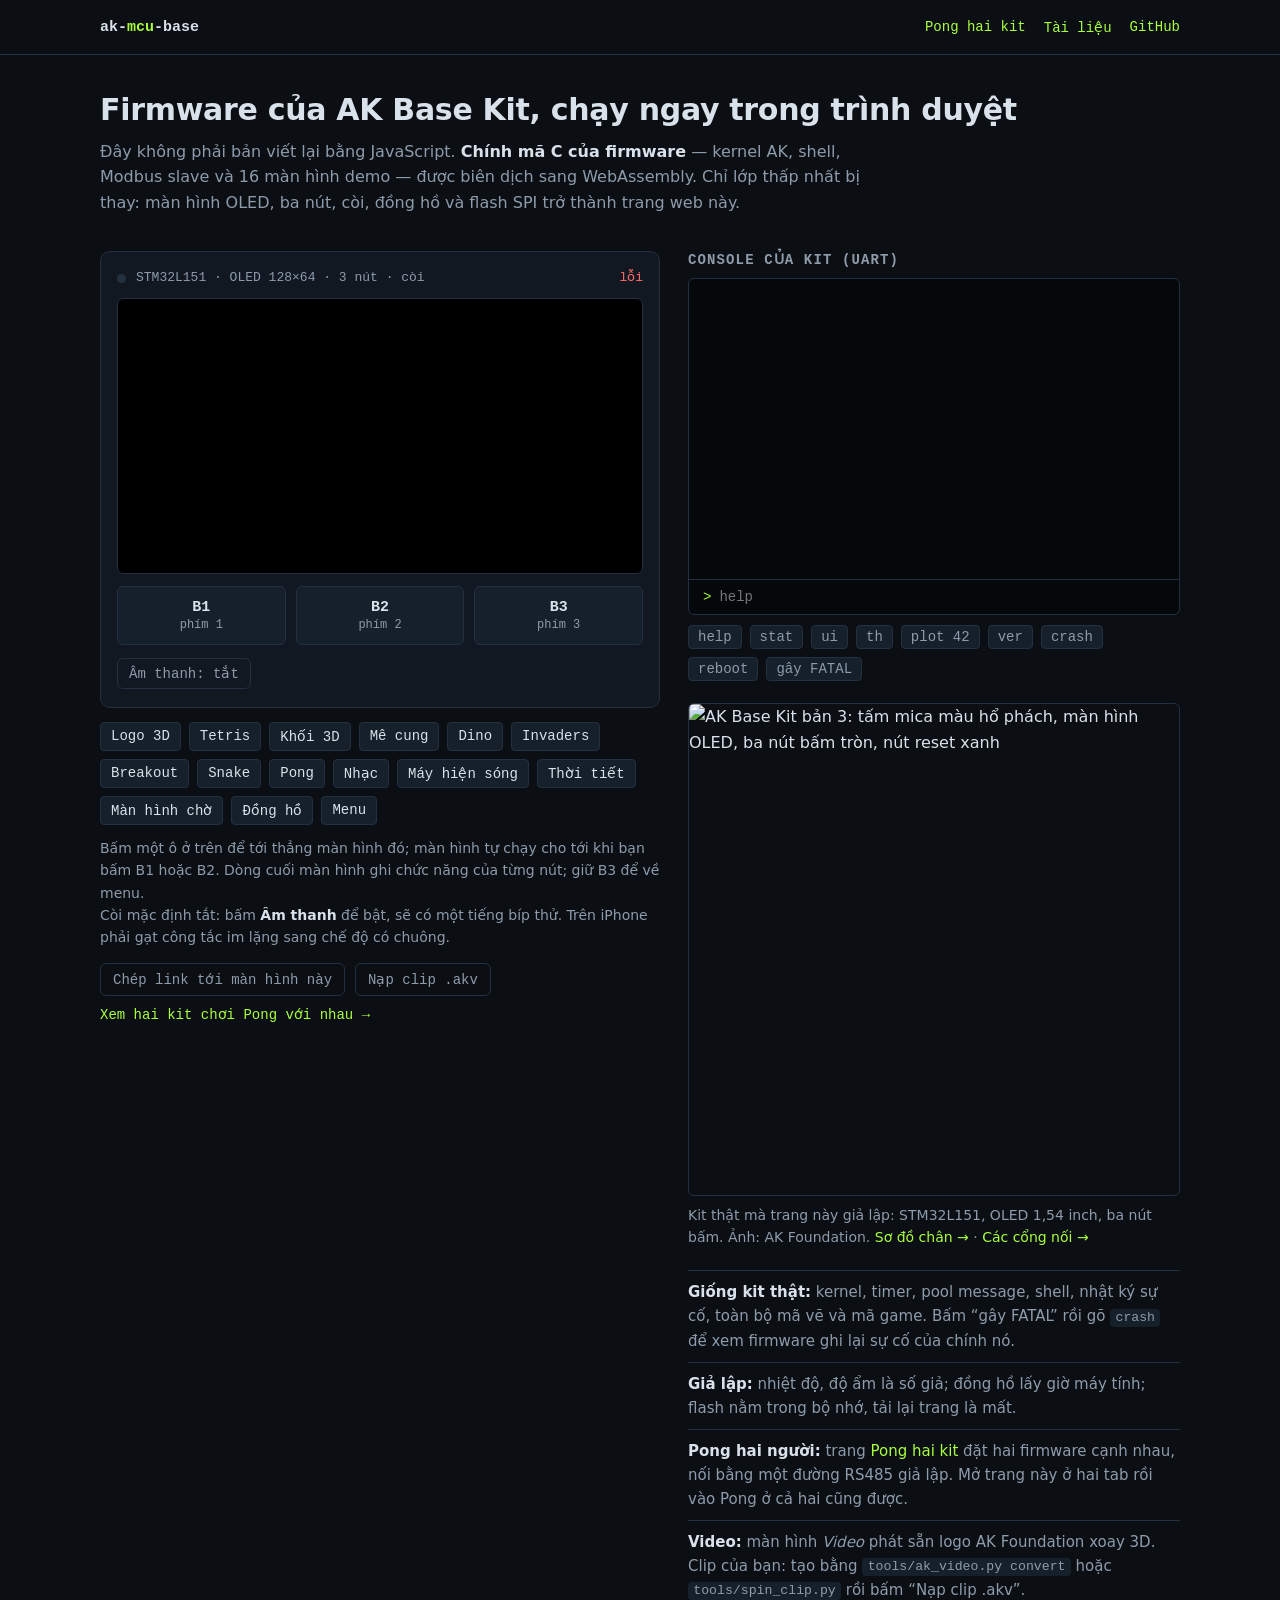
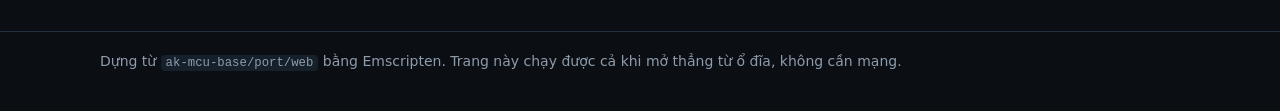
==== commit ad1033fd: "docs: sơ đồ chân đối chiếu schematic 3.0, sơ đồ các cổng nối - pinout_svg.py: PA4/PA8/PB1 ra J6 (CSN" ====
--- a/ak-mcu-base/port/web/index.html
+++ b/ak-mcu-base/port/web/index.html
@@ -82,7 +82,7 @@
       <figure class="photo">
         <img src="../kit/ak-base-kit-v3.jpg" alt="AK Base Kit bản 3: tấm mica màu hổ phách, màn hình OLED, ba nút bấm tròn, nút reset xanh" loading="lazy" width="1400" height="1401">
         <figcaption>Kit thật mà trang này giả lập: STM32L151, OLED 1,54 inch, ba nút bấm. Ảnh: AK Foundation.
-          <a href="../kit/stm32l151-pinout.svg">Xem sơ đồ chân →</a></figcaption>
+          <a href="../kit/stm32l151-pinout.svg">Sơ đồ chân →</a> · <a href="../kit/connectors.svg">Các cổng nối →</a></figcaption>
       </figure>
 
       <ul class="notes">
